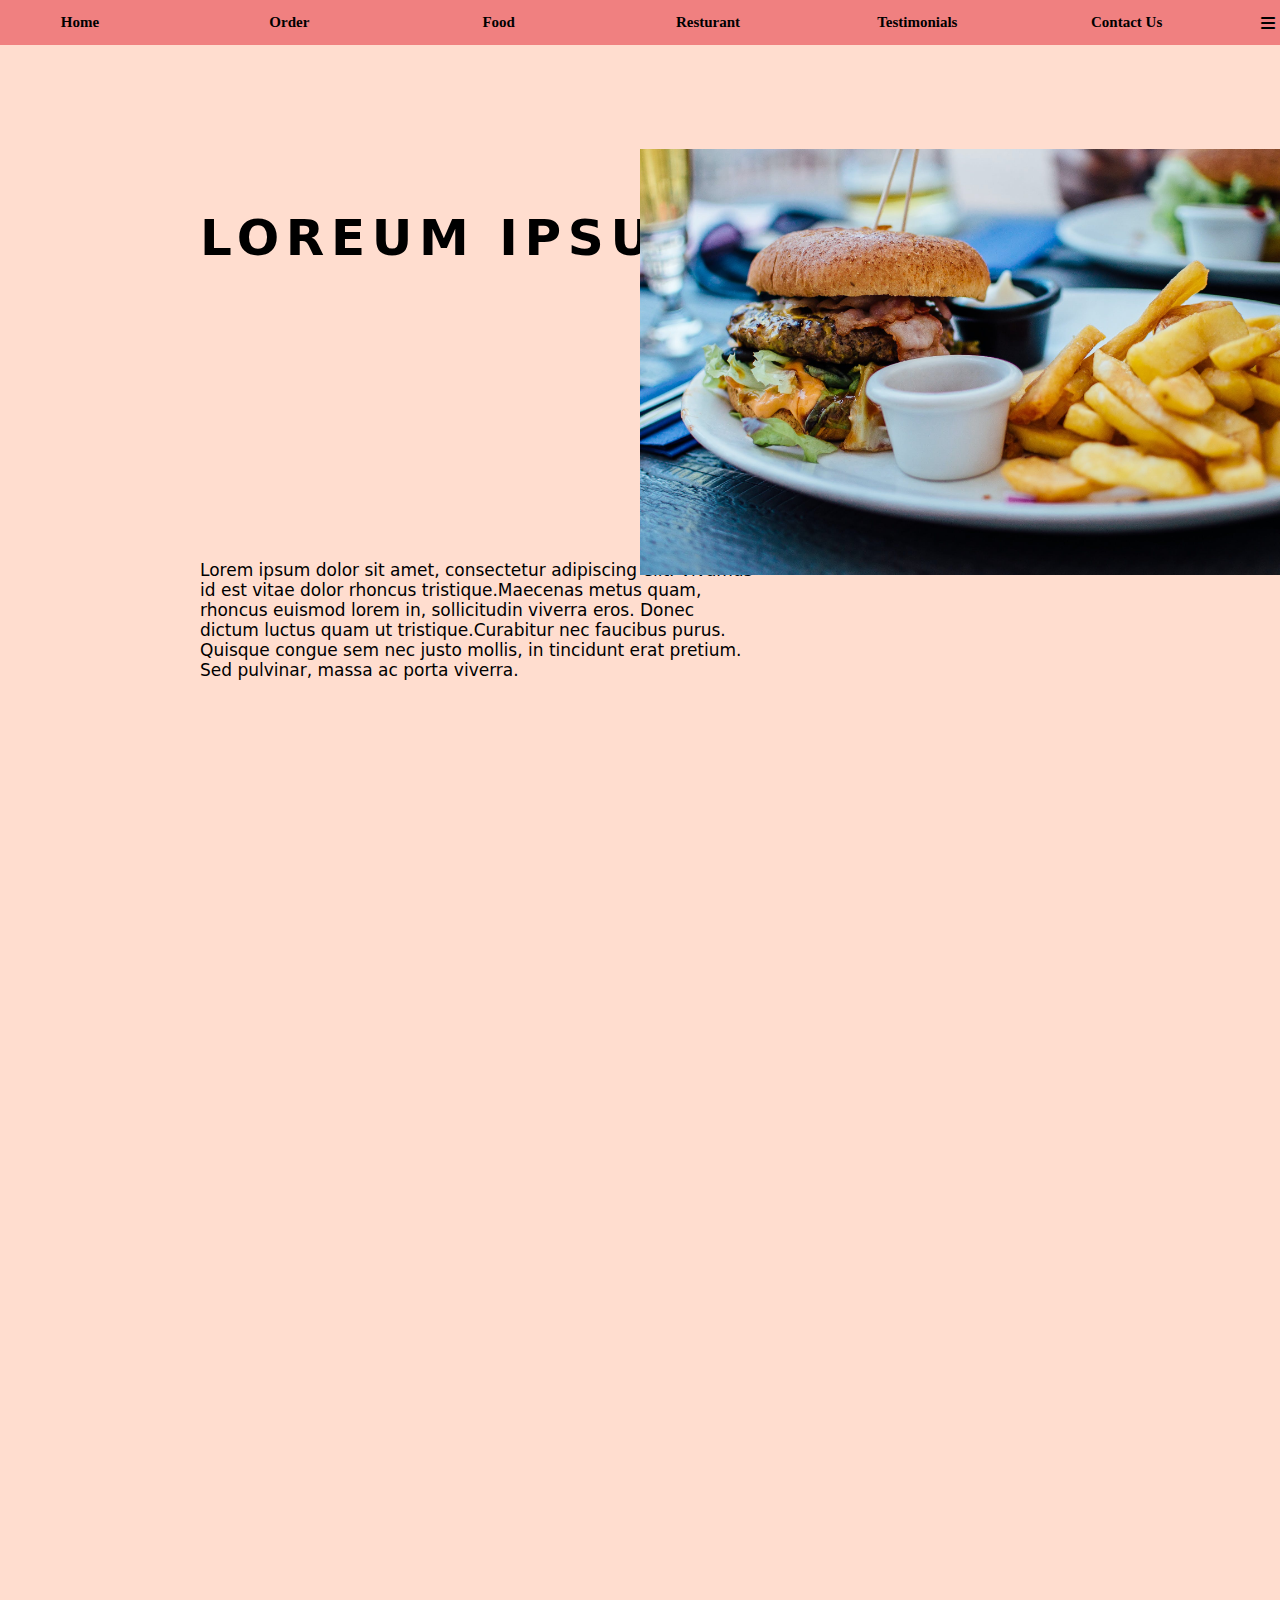
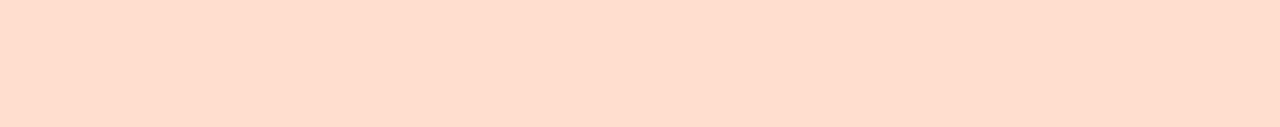
==== HTML CSS Assignment- (2)/HTML CSS Assignment/index.html @ 5fec02a4 "first commit" ====
<!DOCTYPE html>
<html lang="en">
<head>
    <title>Assignment</title>
    <link rel="stylesheet" href="style.css">
    <link rel="stylesheet" href="https://cdnjs.cloudflare.com/ajax/libs/font-awesome/6.5.2/css/all.min.css">
</head>
<body>
   <div class="navbar">
         <ul>
            <li><a href="#">Home</a></li>
            <li><a href="#">Order</a></li>
            <li><a href="#">Food</a></li>
            <li><a href="#">Resturant</a></li>
            <li><a href="#">Testimonials</a></li>
            <li><a href="#">Contact Us</a></li>
            <i class="fa-solid fa-bars"></i>
         </ul>
    </div>
    <div>
        <h1>LOREUM IPSUM</h1>
    
    
        <p>Lorem ipsum dolor sit amet, consectetur adipiscing elit. Vivamus<br>
            id est vitae dolor rhoncus tristique.Maecenas metus quam,<br>
            rhoncus euismod lorem in, sollicitudin viverra eros. Donec<br>
            dictum luctus quam ut tristique.Curabitur nec faucibus purus.<br>
            Quisque congue sem nec justo mollis, in tincidunt erat pretium.<br>
            Sed pulvinar, massa ac porta viverra.</p>
    </div>
    <div class="image">
        <div class="left"></div>
         <div class="right">

        <img src="pexels-robin-stickel-70497.jpg" alt="Image">
    </div>
    </div>
   

</body>
</html>
---- HTML CSS Assignment- (2)/HTML CSS Assignment/style.css ----
body{
    margin: 0;
    padding: 0;
    background-color: #ffd6c5d3;

    
}
.image{
    display: flex;
    height: 100vh; 
}
.left {
    flex: 1; /* Takes up the left half of the container */
  }
  
  .right {
    flex: 1; /* Takes up the right half of the container */
    display: flex;
    justify-content: center; /* Centers the image horizontally */
    align-items: center; /* Centers the image vertically */
  }
  
  img {
    max-width: 100%; /* Ensure the image doesn't exceed the container */
    max-height: 100%; /* Ensure the image doesn't exceed the container */
    margin-top: -1830px;
  }
.navbar ul{
    list-style: none;
    background: lightcoral;
    padding: 5px;
    margin: 0;
    height: 35px;
    text-align: center;
    align-items: center;
    display: flex;
    flex-direction: row;
	justify-content: space-between;      
}
.navbar li{
    display: inline-block;
    margin: 5px;
}
.navbar a{
    text-decoration: none;
    color: black;
    width: 100px;
    display: block;
    padding: 25px 20px;
    font-size: 15px;
    transition: 0.4s;
    font-weight: bold;
    text-align: center;
    font-family: 'Times New Roman', Times, serif;    
}
.bar-icon {
    width: 20px; 
    height: 3px; 
    background-color:black; 
    margin-bottom: 5px; 
}
.i{
    font-weight: bold;
}
h1{
    text-align: left ;
    font-family: system-ui, -apple-system, BlinkMacSystemFont, 'Segoe UI', Roboto, Oxygen, Ubuntu, Cantarell, 'Open Sans', 'Helvetica Neue', sans-serif;
    letter-spacing:0.175cm;
    font-size: 50px;
    padding-top: -800px;
    padding : 130px 200px;
  
}
p{
    text-align: left;
    font-family: system-ui, -apple-system, BlinkMacSystemFont, 'Segoe UI', Roboto, Oxygen, Ubuntu, Cantarell, 'Open Sans', 'Helvetica Neue', sans-serif;
    font-size: 17px;
    line-gap-override: 5cm;
    padding : 130px 200px;
    align-items: top left;
    

}
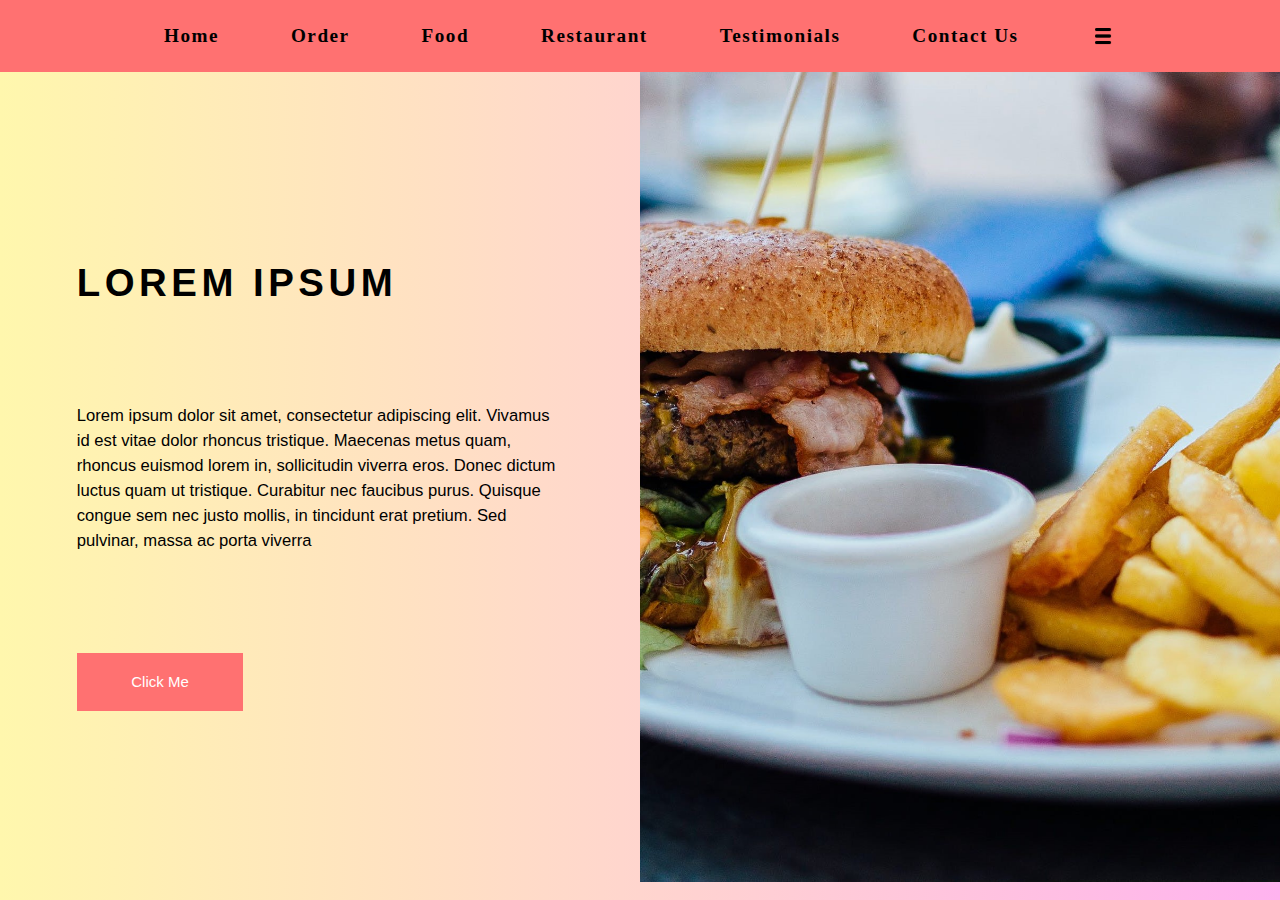
==== commit e3e96de8: "Good Afternoon" ====
--- a/HTML CSS Assignment- (2)/HTML CSS Assignment/index.html
+++ b/HTML CSS Assignment- (2)/HTML CSS Assignment/index.html
@@ -1,41 +1,51 @@
 <!DOCTYPE html>
 <html lang="en">
+
 <head>
-    <title>Assignment</title>
+    <meta charset="UTF-8">
+    <meta name="viewport" content="width=device-width, initial-scale=1.0">
+    <title>Document</title>
     <link rel="stylesheet" href="style.css">
-    <link rel="stylesheet" href="https://cdnjs.cloudflare.com/ajax/libs/font-awesome/6.5.2/css/all.min.css">
 </head>
+
 <body>
-   <div class="navbar">
-         <ul>
-            <li><a href="#">Home</a></li>
-            <li><a href="#">Order</a></li>
-            <li><a href="#">Food</a></li>
-            <li><a href="#">Resturant</a></li>
-            <li><a href="#">Testimonials</a></li>
-            <li><a href="#">Contact Us</a></li>
-            <i class="fa-solid fa-bars"></i>
-         </ul>
+    <div id="navbar">
+
+        <ul>
+            <li>Home</li>
+            <li>Order</li>
+            <li>Food</li>
+            <li>Restaurant</li>
+            <li>Testimonials</li>
+            <li>Contact Us</li>
+            <img src="menu-bar.png" alt="">
+        </ul>
+
     </div>
-    <div>
-        <h1>LOREUM IPSUM</h1>
-    
-    
-        <p>Lorem ipsum dolor sit amet, consectetur adipiscing elit. Vivamus<br>
-            id est vitae dolor rhoncus tristique.Maecenas metus quam,<br>
-            rhoncus euismod lorem in, sollicitudin viverra eros. Donec<br>
-            dictum luctus quam ut tristique.Curabitur nec faucibus purus.<br>
-            Quisque congue sem nec justo mollis, in tincidunt erat pretium.<br>
-            Sed pulvinar, massa ac porta viverra.</p>
+    <div id="container">
+        <div id="lorempart">
+
+            <div id="lorembox">
+                <div id="loremheading">LOREM IPSUM</div>
+
+                <p>Lorem ipsum dolor sit amet, consectetur adipiscing elit. Vivamus
+                    id est vitae dolor rhoncus tristique. Maecenas metus quam,
+                    rhoncus euismod lorem in, sollicitudin viverra eros. Donec
+                    dictum luctus quam ut tristique. Curabitur nec faucibus purus.
+                    Quisque congue sem nec justo mollis, in tincidunt erat pretium.
+                    Sed pulvinar, massa ac porta viverra</p>
+
+                <a href="page2.html"><button id="clickmebtn">Click Me</button></a>
+            </div>
+
+
+        </div>
+        <div id="imgpart">
+            <img src="cc.jpg" alt="">
+        </div>
+
     </div>
-    <div class="image">
-        <div class="left"></div>
-         <div class="right">
-
-        <img src="pexels-robin-stickel-70497.jpg" alt="Image">
-    </div>
-    </div>
-   
 
 </body>
+
 </html>--- a/HTML CSS Assignment- (2)/HTML CSS Assignment/style.css
+++ b/HTML CSS Assignment- (2)/HTML CSS Assignment/style.css
@@ -1,84 +1,103 @@
+* {
+  margin: 0;
+  padding: 0;
+} */
+ body{
+  margin: 0;
+  padding: 0;
+} 
 
-body{
-    margin: 0;
-    padding: 0;
-    background-color: #ffd6c5d3;
+#navbar {
+  height: 8vh;
+  width: 100vw;
+  display: flex;
+  flex-direction: row;
+  justify-content: center;
+  align-items: center;
+  background-color:#ff7171;
+}
 
-    
+#navbar ul {
+  display: flex;
+  flex-direction: row;
+  justify-content: space-around;
+  width: 80vw;
+  align-items: center;
 }
-.image{
+
+#navbar ul li {
+  list-style-type: none;
+  font-size: 1.5vw;
+  font-family: 'Times New Roman', Times, serif;
+  font-weight: bold;
+  letter-spacing: 1.5px;
+}
+
+#navbar ul img {
+  width: 2vw;
+  aspect-ratio: 1;
+}
+
+#container{
+    width: 100vw;
+    background: linear-gradient(to right,#fff7ad, #ffb3ef);
     display: flex;
-    height: 100vh; 
-}
-.left {
-    flex: 1; /* Takes up the left half of the container */
-  }
-  
-  .right {
-    flex: 1; /* Takes up the right half of the container */
-    display: flex;
-    justify-content: center; /* Centers the image horizontally */
-    align-items: center; /* Centers the image vertically */
-  }
-  
-  img {
-    max-width: 100%; /* Ensure the image doesn't exceed the container */
-    max-height: 100%; /* Ensure the image doesn't exceed the container */
-    margin-top: -1830px;
-  }
-.navbar ul{
-    list-style: none;
-    background: lightcoral;
-    padding: 5px;
-    margin: 0;
-    height: 35px;
-    text-align: center;
-    align-items: center;
-    display: flex;
+    flex: 1 1 auto;
     flex-direction: row;
-	justify-content: space-between;      
-}
-.navbar li{
-    display: inline-block;
-    margin: 5px;
-}
-.navbar a{
-    text-decoration: none;
-    color: black;
-    width: 100px;
-    display: block;
-    padding: 25px 20px;
-    font-size: 15px;
-    transition: 0.4s;
-    font-weight: bold;
-    text-align: center;
-    font-family: 'Times New Roman', Times, serif;    
-}
-.bar-icon {
-    width: 20px; 
-    height: 3px; 
-    background-color:black; 
-    margin-bottom: 5px; 
-}
-.i{
-    font-weight: bold;
-}
-h1{
-    text-align: left ;
-    font-family: system-ui, -apple-system, BlinkMacSystemFont, 'Segoe UI', Roboto, Oxygen, Ubuntu, Cantarell, 'Open Sans', 'Helvetica Neue', sans-serif;
-    letter-spacing:0.175cm;
-    font-size: 50px;
-    padding-top: -800px;
-    padding : 130px 200px;
-  
-}
-p{
-    text-align: left;
-    font-family: system-ui, -apple-system, BlinkMacSystemFont, 'Segoe UI', Roboto, Oxygen, Ubuntu, Cantarell, 'Open Sans', 'Helvetica Neue', sans-serif;
-    font-size: 17px;
-    line-gap-override: 5cm;
-    padding : 130px 200px;
-    align-items: top left;
-    
 
 }
+
+#lorempart{
+    width: 50vw;
+    height: 92vh;
+    display: flex;
+    justify-content: center;
+    flex-direction: row;
+    align-items: center;
+}
+
+#imgpart{
+    width: 50vw;
+    height: 90vh;
+
+}
+
+#imgpart img{
+    width: 100%;
+    height: 100%;
+    background-position: center;
+    object-fit: cover;
+}
+
+#lorembox{
+
+  height: 50vh;
+  width: 76%;
+  display: flex;
+  flex-direction: column;
+  justify-content: space-between;
+}
+
+#loremheading{
+  font-size: 3vw;
+  font-family: Arial, Helvetica, sans-serif;
+  font-weight: bold;
+  letter-spacing: 4.5px;
+
+}
+
+p{
+  font-family: Arial, Helvetica, sans-serif;
+  line-height: 1.5;
+  font-size: 1.3vw;
+}
+
+#clickmebtn{
+  width: 13vw;
+  height: 6.5vh;
+  font-size: 15px;
+  font-family: sans-serif;
+  color: white;
+  background-color: #ff7171;
+  border: none;
+}